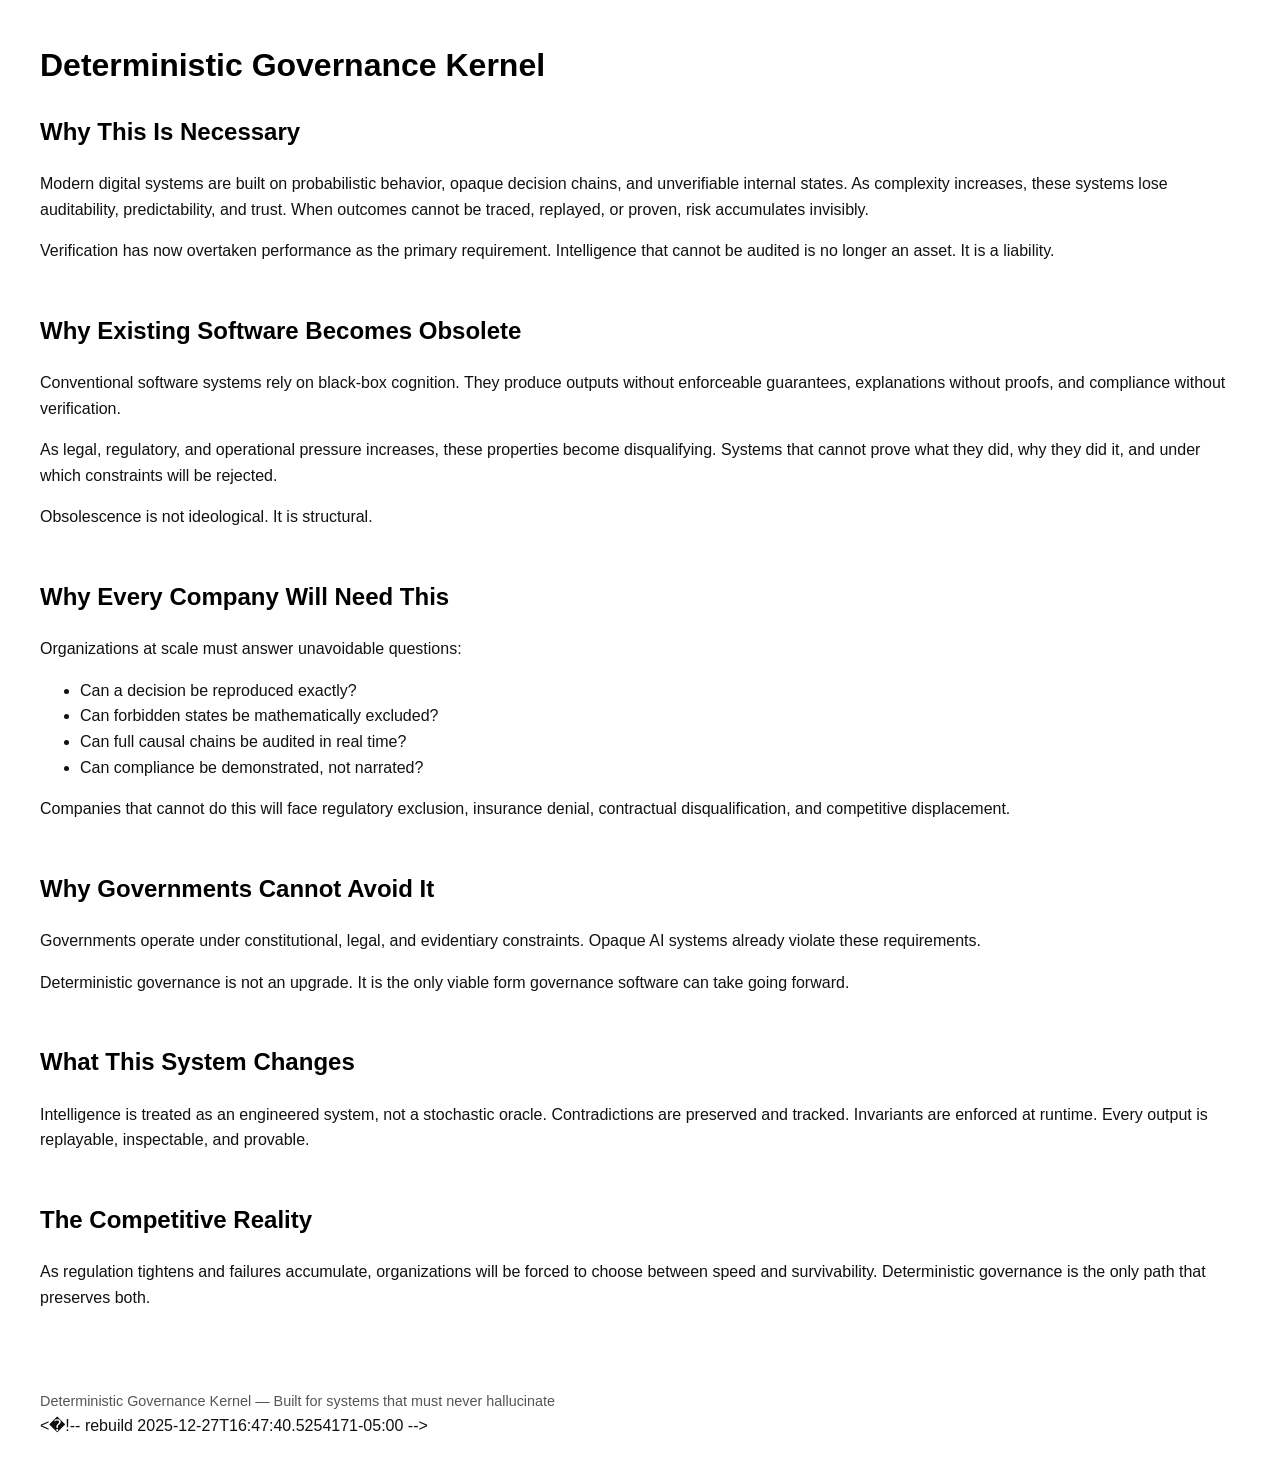
==== docs/index.html @ 597dcc8b "Deploy site content to /docs for GitHub Pages" ====
﻿<!DOCTYPE html>
<html lang="en">
<head>
<meta charset="UTF-8">
<meta name="viewport" content="width=device-width, initial-scale=1.0">
<title>Deterministic Governance Kernel</title>
<style>
body { font-family: Arial, Helvetica, sans-serif; margin: 40px; line-height: 1.6; background:#ffffff; color:#111; }
h1, h2 { color:#000; }
section { margin-bottom: 48px; }
footer { margin-top: 80px; font-size: 0.9em; color:#555; }
</style>
</head>
<body>

<h1>Deterministic Governance Kernel</h1>

<section>
<h2>Why This Is Necessary</h2>
<p>
Modern digital systems are built on probabilistic behavior, opaque decision chains, and unverifiable internal states.
As complexity increases, these systems lose auditability, predictability, and trust.
When outcomes cannot be traced, replayed, or proven, risk accumulates invisibly.
</p>
<p>
Verification has now overtaken performance as the primary requirement.
Intelligence that cannot be audited is no longer an asset.
It is a liability.
</p>
</section>

<section>
<h2>Why Existing Software Becomes Obsolete</h2>
<p>
Conventional software systems rely on black-box cognition.
They produce outputs without enforceable guarantees, explanations without proofs, and compliance without verification.
</p>
<p>
As legal, regulatory, and operational pressure increases, these properties become disqualifying.
Systems that cannot prove what they did, why they did it, and under which constraints will be rejected.
</p>
<p>
Obsolescence is not ideological.
It is structural.
</p>
</section>

<section>
<h2>Why Every Company Will Need This</h2>
<p>
Organizations at scale must answer unavoidable questions:
</p>
<ul>
<li>Can a decision be reproduced exactly?</li>
<li>Can forbidden states be mathematically excluded?</li>
<li>Can full causal chains be audited in real time?</li>
<li>Can compliance be demonstrated, not narrated?</li>
</ul>
<p>
Companies that cannot do this will face regulatory exclusion, insurance denial, contractual disqualification, and competitive displacement.
</p>
</section>

<section>
<h2>Why Governments Cannot Avoid It</h2>
<p>
Governments operate under constitutional, legal, and evidentiary constraints.
Opaque AI systems already violate these requirements.
</p>
<p>
Deterministic governance is not an upgrade.
It is the only viable form governance software can take going forward.
</p>
</section>

<section>
<h2>What This System Changes</h2>
<p>
Intelligence is treated as an engineered system, not a stochastic oracle.
Contradictions are preserved and tracked.
Invariants are enforced at runtime.
Every output is replayable, inspectable, and provable.
</p>
</section>

<section>
<h2>The Competitive Reality</h2>
<p>
As regulation tightens and failures accumulate, organizations will be forced to choose between speed and survivability.
Deterministic governance is the only path that preserves both.
</p>
</section>

<footer>
Deterministic Governance Kernel — Built for systems that must never hallucinate
</footer>

</body>
</html>
< ! - -   r e b u i l d   2 0 2 5 - 1 2 - 2 7 T 1 6 : 4 7 : 4 0 . 5 2 5 4 1 7 1 - 0 5 : 0 0   - - >  
 <!-- DEPLOY MARKER 2025-12-27T16:50:09.8771870-05:00 -->
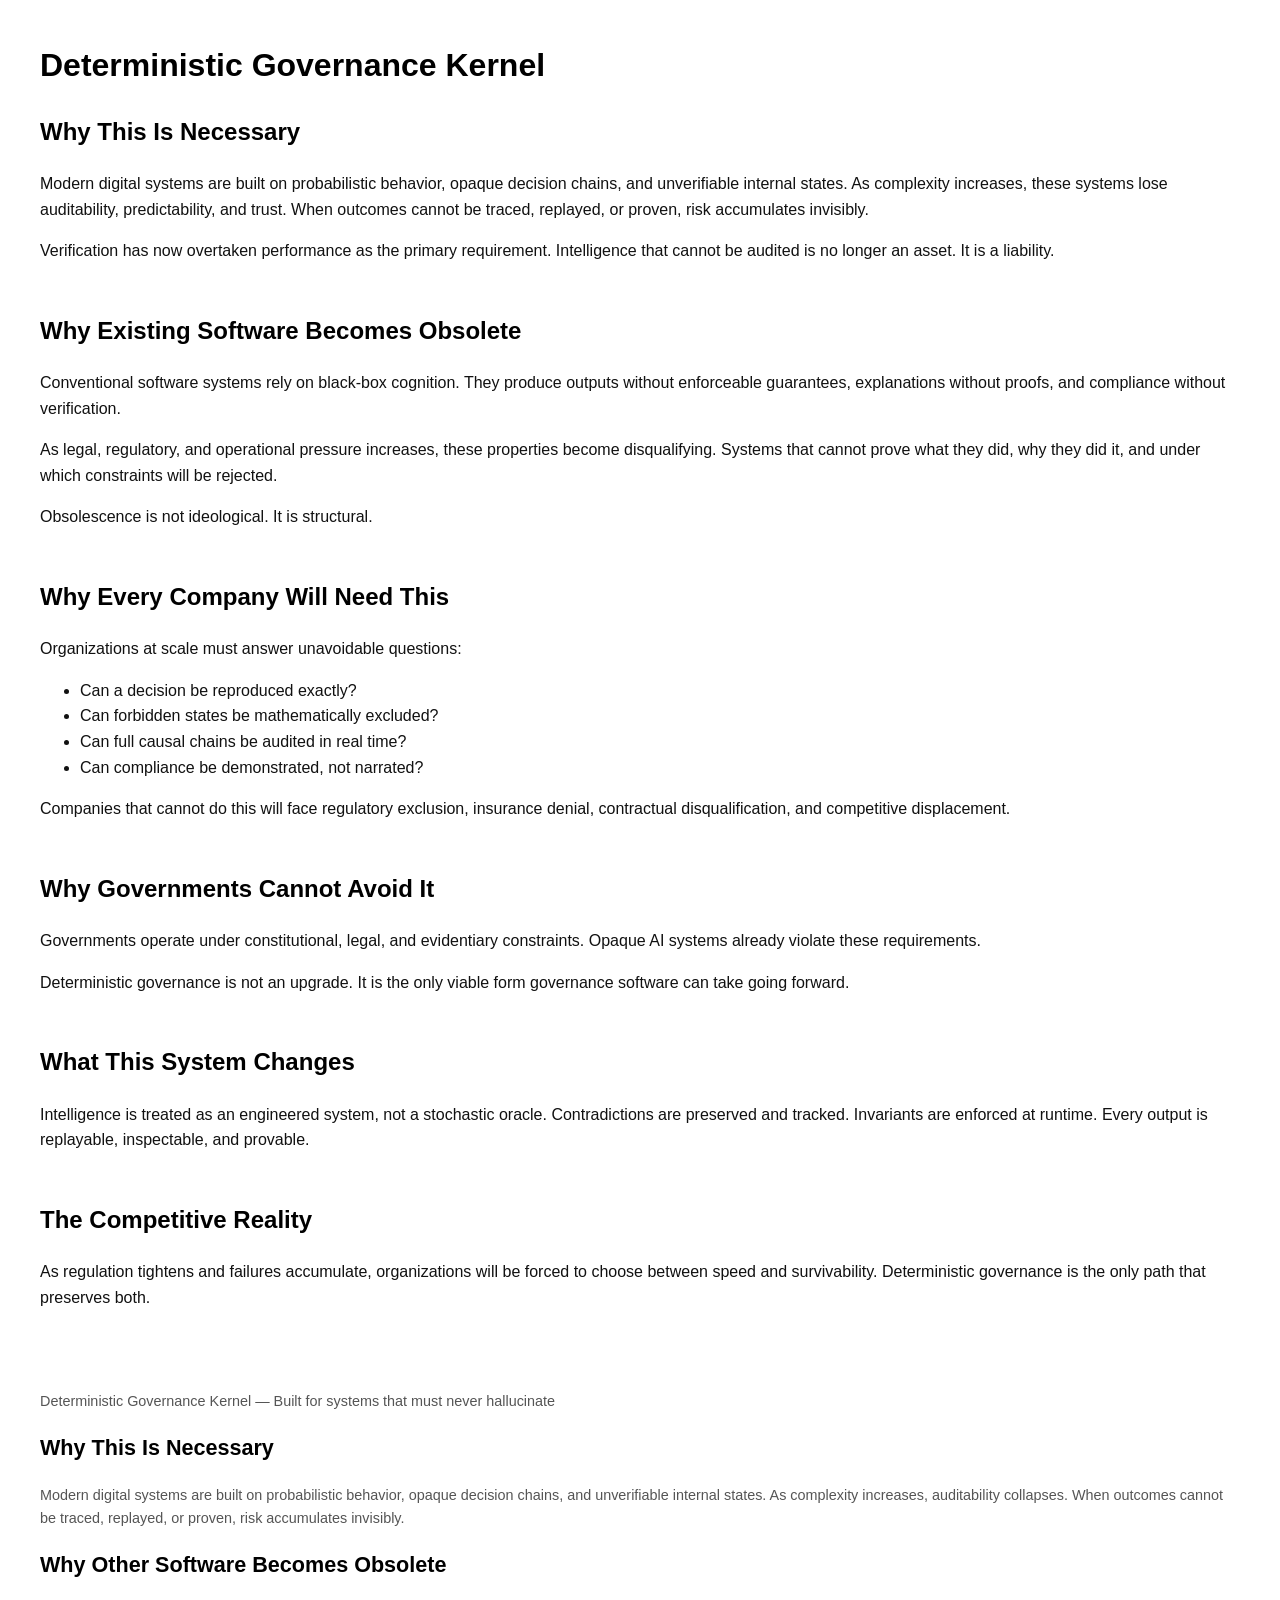
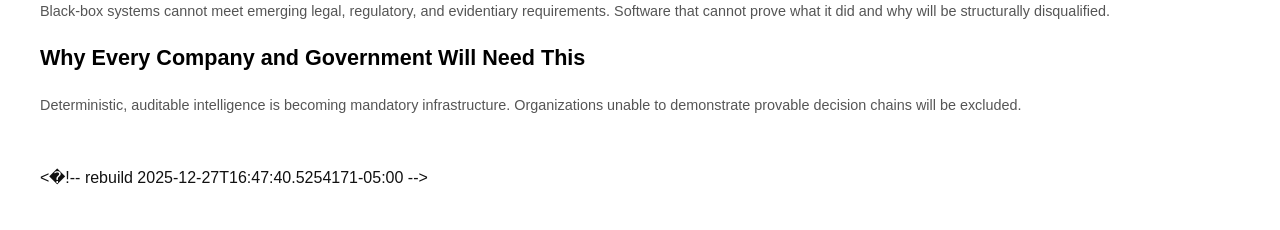
==== commit 840f880f: "Add necessity and obsolescence sections to live site (docs)" ====
--- a/docs/index.html
+++ b/docs/index.html
@@ -1,102 +1,122 @@
-﻿<!DOCTYPE html>
-<html lang="en">
-<head>
-<meta charset="UTF-8">
-<meta name="viewport" content="width=device-width, initial-scale=1.0">
-<title>Deterministic Governance Kernel</title>
-<style>
-body { font-family: Arial, Helvetica, sans-serif; margin: 40px; line-height: 1.6; background:#ffffff; color:#111; }
-h1, h2 { color:#000; }
-section { margin-bottom: 48px; }
-footer { margin-top: 80px; font-size: 0.9em; color:#555; }
-</style>
-</head>
-<body>
-
-<h1>Deterministic Governance Kernel</h1>
-
+﻿<!DOCTYPE html>
+<html lang="en">
+<head>
+<meta charset="UTF-8">
+<meta name="viewport" content="width=device-width, initial-scale=1.0">
+<title>Deterministic Governance Kernel</title>
+<style>
+body { font-family: Arial, Helvetica, sans-serif; margin: 40px; line-height: 1.6; background:#ffffff; color:#111; }
+h1, h2 { color:#000; }
+section { margin-bottom: 48px; }
+footer { margin-top: 80px; font-size: 0.9em; color:#555; }
+</style>
+</head>
+<body>
+
+<h1>Deterministic Governance Kernel</h1>
+
+<section>
+<h2>Why This Is Necessary</h2>
+<p>
+Modern digital systems are built on probabilistic behavior, opaque decision chains, and unverifiable internal states.
+As complexity increases, these systems lose auditability, predictability, and trust.
+When outcomes cannot be traced, replayed, or proven, risk accumulates invisibly.
+</p>
+<p>
+Verification has now overtaken performance as the primary requirement.
+Intelligence that cannot be audited is no longer an asset.
+It is a liability.
+</p>
+</section>
+
+<section>
+<h2>Why Existing Software Becomes Obsolete</h2>
+<p>
+Conventional software systems rely on black-box cognition.
+They produce outputs without enforceable guarantees, explanations without proofs, and compliance without verification.
+</p>
+<p>
+As legal, regulatory, and operational pressure increases, these properties become disqualifying.
+Systems that cannot prove what they did, why they did it, and under which constraints will be rejected.
+</p>
+<p>
+Obsolescence is not ideological.
+It is structural.
+</p>
+</section>
+
+<section>
+<h2>Why Every Company Will Need This</h2>
+<p>
+Organizations at scale must answer unavoidable questions:
+</p>
+<ul>
+<li>Can a decision be reproduced exactly?</li>
+<li>Can forbidden states be mathematically excluded?</li>
+<li>Can full causal chains be audited in real time?</li>
+<li>Can compliance be demonstrated, not narrated?</li>
+</ul>
+<p>
+Companies that cannot do this will face regulatory exclusion, insurance denial, contractual disqualification, and competitive displacement.
+</p>
+</section>
+
+<section>
+<h2>Why Governments Cannot Avoid It</h2>
+<p>
+Governments operate under constitutional, legal, and evidentiary constraints.
+Opaque AI systems already violate these requirements.
+</p>
+<p>
+Deterministic governance is not an upgrade.
+It is the only viable form governance software can take going forward.
+</p>
+</section>
+
+<section>
+<h2>What This System Changes</h2>
+<p>
+Intelligence is treated as an engineered system, not a stochastic oracle.
+Contradictions are preserved and tracked.
+Invariants are enforced at runtime.
+Every output is replayable, inspectable, and provable.
+</p>
+</section>
+
+<section>
+<h2>The Competitive Reality</h2>
+<p>
+As regulation tightens and failures accumulate, organizations will be forced to choose between speed and survivability.
+Deterministic governance is the only path that preserves both.
+</p>
+</section>
+
+<footer>
+Deterministic Governance Kernel — Built for systems that must never hallucinate
 <section>
 <h2>Why This Is Necessary</h2>
 <p>
-Modern digital systems are built on probabilistic behavior, opaque decision chains, and unverifiable internal states.
-As complexity increases, these systems lose auditability, predictability, and trust.
+Modern digital systems are built on probabilistic behavior, opaque decision chains,
+and unverifiable internal states. As complexity increases, auditability collapses.
 When outcomes cannot be traced, replayed, or proven, risk accumulates invisibly.
 </p>
+
+<h2>Why Other Software Becomes Obsolete</h2>
 <p>
-Verification has now overtaken performance as the primary requirement.
-Intelligence that cannot be audited is no longer an asset.
-It is a liability.
+Black-box systems cannot meet emerging legal, regulatory, and evidentiary requirements.
+Software that cannot prove what it did and why will be structurally disqualified.
+</p>
+
+<h2>Why Every Company and Government Will Need This</h2>
+<p>
+Deterministic, auditable intelligence is becoming mandatory infrastructure.
+Organizations unable to demonstrate provable decision chains will be excluded.
 </p>
 </section>
-
-<section>
-<h2>Why Existing Software Becomes Obsolete</h2>
-<p>
-Conventional software systems rely on black-box cognition.
-They produce outputs without enforceable guarantees, explanations without proofs, and compliance without verification.
-</p>
-<p>
-As legal, regulatory, and operational pressure increases, these properties become disqualifying.
-Systems that cannot prove what they did, why they did it, and under which constraints will be rejected.
-</p>
-<p>
-Obsolescence is not ideological.
-It is structural.
-</p>
-</section>
-
-<section>
-<h2>Why Every Company Will Need This</h2>
-<p>
-Organizations at scale must answer unavoidable questions:
-</p>
-<ul>
-<li>Can a decision be reproduced exactly?</li>
-<li>Can forbidden states be mathematically excluded?</li>
-<li>Can full causal chains be audited in real time?</li>
-<li>Can compliance be demonstrated, not narrated?</li>
-</ul>
-<p>
-Companies that cannot do this will face regulatory exclusion, insurance denial, contractual disqualification, and competitive displacement.
-</p>
-</section>
-
-<section>
-<h2>Why Governments Cannot Avoid It</h2>
-<p>
-Governments operate under constitutional, legal, and evidentiary constraints.
-Opaque AI systems already violate these requirements.
-</p>
-<p>
-Deterministic governance is not an upgrade.
-It is the only viable form governance software can take going forward.
-</p>
-</section>
-
-<section>
-<h2>What This System Changes</h2>
-<p>
-Intelligence is treated as an engineered system, not a stochastic oracle.
-Contradictions are preserved and tracked.
-Invariants are enforced at runtime.
-Every output is replayable, inspectable, and provable.
-</p>
-</section>
-
-<section>
-<h2>The Competitive Reality</h2>
-<p>
-As regulation tightens and failures accumulate, organizations will be forced to choose between speed and survivability.
-Deterministic governance is the only path that preserves both.
-</p>
-</section>
-
-<footer>
-Deterministic Governance Kernel — Built for systems that must never hallucinate
-</footer>
-
-</body>
+</footer>
+
+</body>
 </html>
-< ! - -   r e b u i l d   2 0 2 5 - 1 2 - 2 7 T 1 6 : 4 7 : 4 0 . 5 2 5 4 1 7 1 - 0 5 : 0 0   - - > - 
+< ! - -   r e b u i l d   2 0 2 5 - 1 2 - 2 7 T 1 6 : 4 7 : 4 0 . 5 2 5 4 1 7 1 - 0 5 : 0 0   - - > 
+ 
  <!-- DEPLOY MARKER 2025-12-27T16:50:09.8771870-05:00 -->
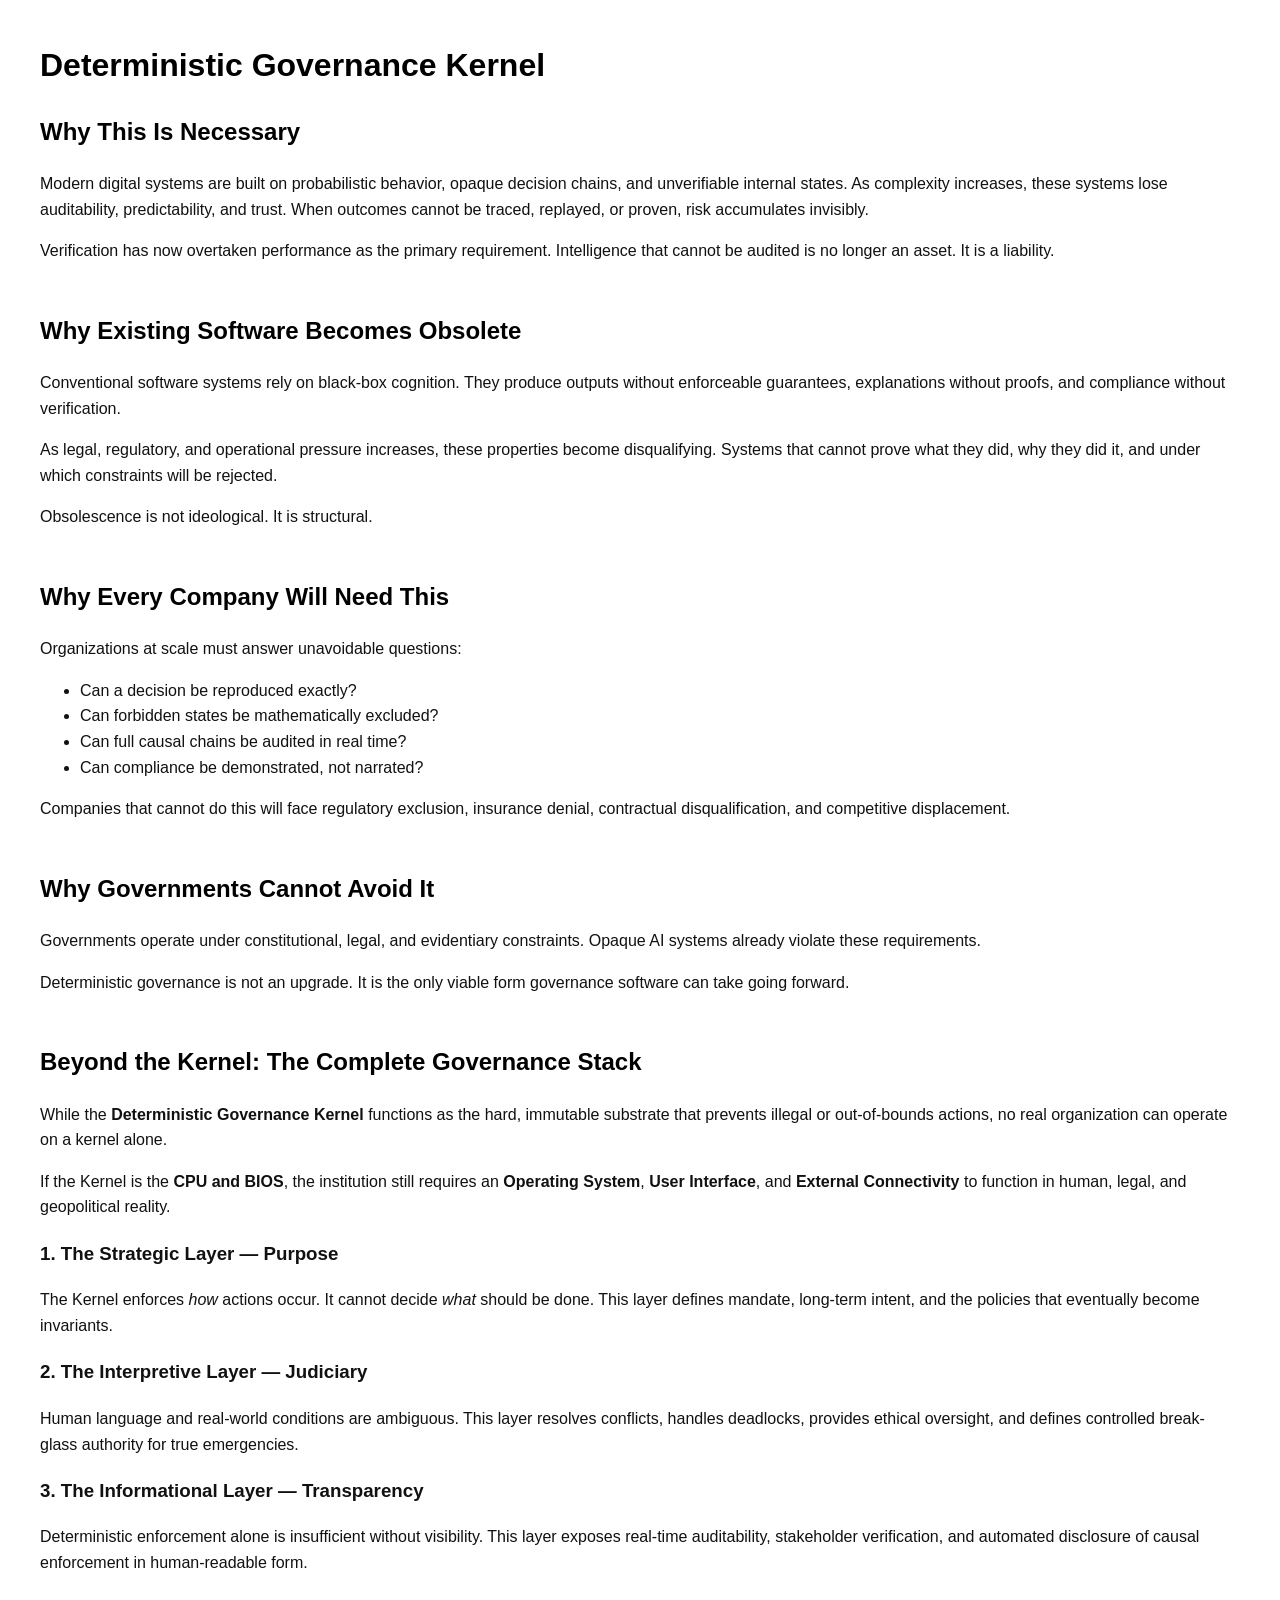
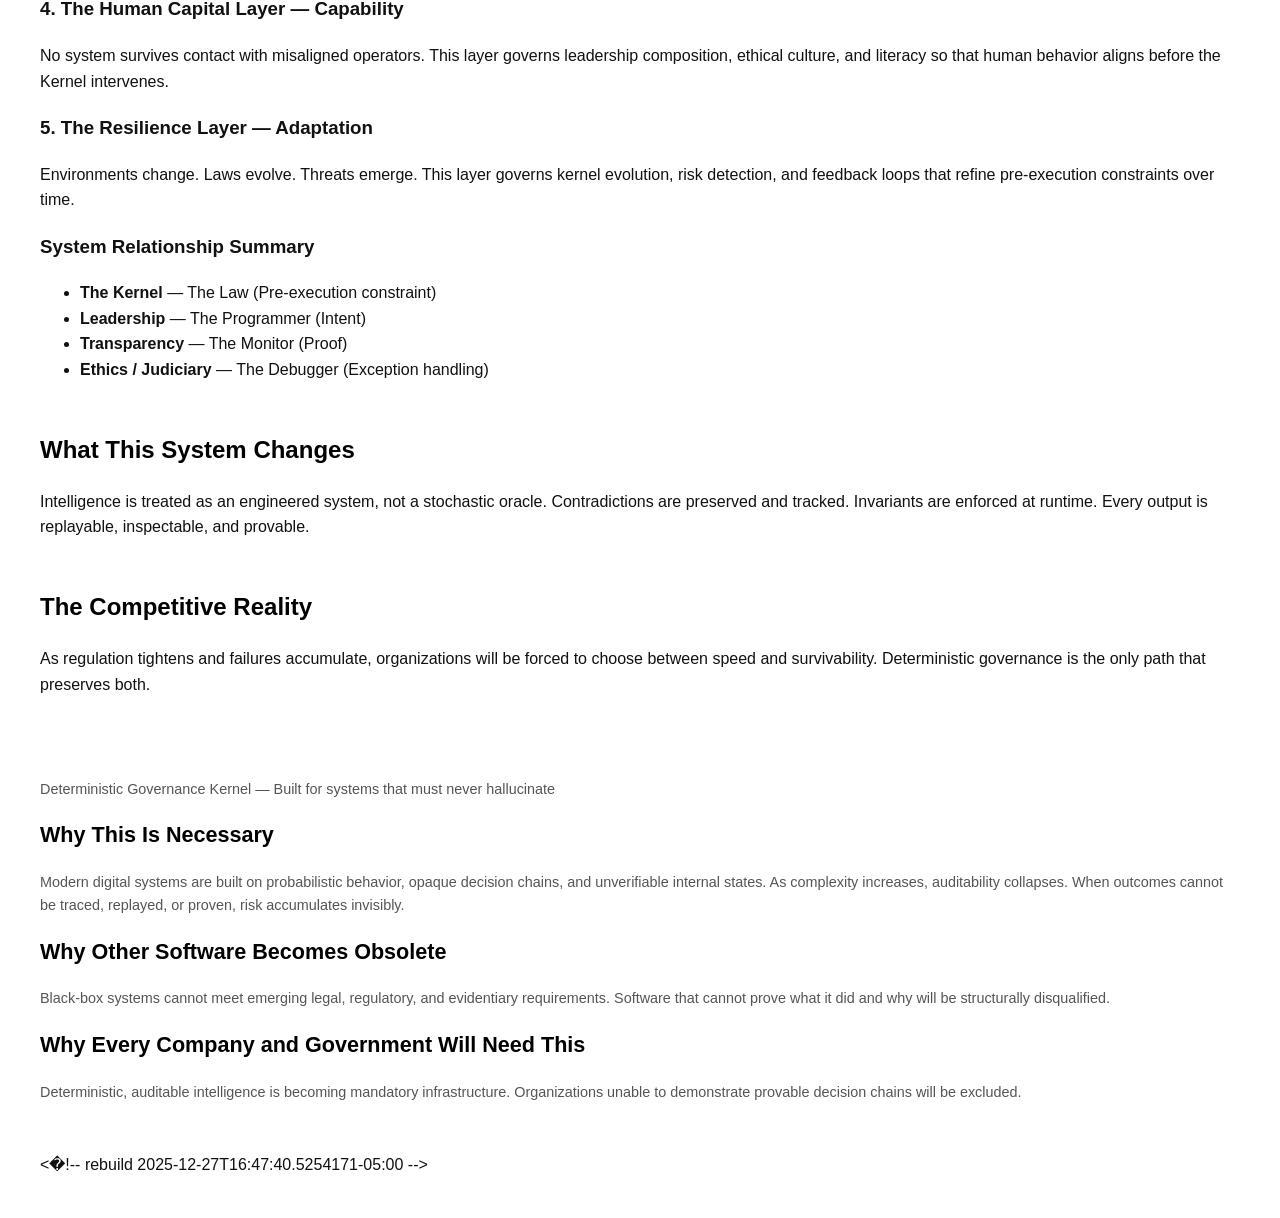
==== commit 5f792e22: "Add organizational governance layers beyond the Kernel" ====
--- a/docs/index.html
+++ b/docs/index.html
@@ -71,6 +71,63 @@
 Deterministic governance is not an upgrade.
 It is the only viable form governance software can take going forward.
 </p>
+</section>
+<section id="organizational-stack">
+<h2>Beyond the Kernel: The Complete Governance Stack</h2>
+
+<p>
+While the <strong>Deterministic Governance Kernel</strong> functions as the hard, immutable substrate
+that prevents illegal or out-of-bounds actions, no real organization can operate on a kernel alone.
+</p>
+
+<p>
+If the Kernel is the <strong>CPU and BIOS</strong>, the institution still requires an
+<strong>Operating System</strong>, <strong>User Interface</strong>, and <strong>External Connectivity</strong>
+to function in human, legal, and geopolitical reality.
+</p>
+
+<h3>1. The Strategic Layer — Purpose</h3>
+<p>
+The Kernel enforces <em>how</em> actions occur. It cannot decide <em>what</em> should be done.
+This layer defines mandate, long-term intent, and the policies that eventually become invariants.
+</p>
+
+<h3>2. The Interpretive Layer — Judiciary</h3>
+<p>
+Human language and real-world conditions are ambiguous. This layer resolves conflicts,
+handles deadlocks, provides ethical oversight, and defines controlled break-glass authority
+for true emergencies.
+</p>
+
+<h3>3. The Informational Layer — Transparency</h3>
+<p>
+Deterministic enforcement alone is insufficient without visibility.
+This layer exposes real-time auditability, stakeholder verification,
+and automated disclosure of causal enforcement in human-readable form.
+</p>
+
+<h3>4. The Human Capital Layer — Capability</h3>
+<p>
+No system survives contact with misaligned operators.
+This layer governs leadership composition, ethical culture,
+and literacy so that human behavior aligns before the Kernel intervenes.
+</p>
+
+<h3>5. The Resilience Layer — Adaptation</h3>
+<p>
+Environments change. Laws evolve. Threats emerge.
+This layer governs kernel evolution, risk detection,
+and feedback loops that refine pre-execution constraints over time.
+</p>
+
+<h3>System Relationship Summary</h3>
+<ul>
+  <li><strong>The Kernel</strong> — The Law (Pre-execution constraint)</li>
+  <li><strong>Leadership</strong> — The Programmer (Intent)</li>
+  <li><strong>Transparency</strong> — The Monitor (Proof)</li>
+  <li><strong>Ethics / Judiciary</strong> — The Debugger (Exception handling)</li>
+</ul>
+
 </section>
 
 <section>
@@ -93,26 +150,26 @@
 
 <footer>
 Deterministic Governance Kernel — Built for systems that must never hallucinate
-<section>
-<h2>Why This Is Necessary</h2>
-<p>
-Modern digital systems are built on probabilistic behavior, opaque decision chains,
-and unverifiable internal states. As complexity increases, auditability collapses.
-When outcomes cannot be traced, replayed, or proven, risk accumulates invisibly.
-</p>
-
-<h2>Why Other Software Becomes Obsolete</h2>
-<p>
-Black-box systems cannot meet emerging legal, regulatory, and evidentiary requirements.
-Software that cannot prove what it did and why will be structurally disqualified.
-</p>
-
-<h2>Why Every Company and Government Will Need This</h2>
-<p>
-Deterministic, auditable intelligence is becoming mandatory infrastructure.
-Organizations unable to demonstrate provable decision chains will be excluded.
-</p>
-</section>
+<section>
+<h2>Why This Is Necessary</h2>
+<p>
+Modern digital systems are built on probabilistic behavior, opaque decision chains,
+and unverifiable internal states. As complexity increases, auditability collapses.
+When outcomes cannot be traced, replayed, or proven, risk accumulates invisibly.
+</p>
+
+<h2>Why Other Software Becomes Obsolete</h2>
+<p>
+Black-box systems cannot meet emerging legal, regulatory, and evidentiary requirements.
+Software that cannot prove what it did and why will be structurally disqualified.
+</p>
+
+<h2>Why Every Company and Government Will Need This</h2>
+<p>
+Deterministic, auditable intelligence is becoming mandatory infrastructure.
+Organizations unable to demonstrate provable decision chains will be excluded.
+</p>
+</section>
 </footer>
 
 </body>
@@ -120,3 +177,5 @@
 < ! - -   r e b u i l d   2 0 2 5 - 1 2 - 2 7 T 1 6 : 4 7 : 4 0 . 5 2 5 4 1 7 1 - 0 5 : 0 0   - - > 
  
  <!-- DEPLOY MARKER 2025-12-27T16:50:09.8771870-05:00 -->
+
+
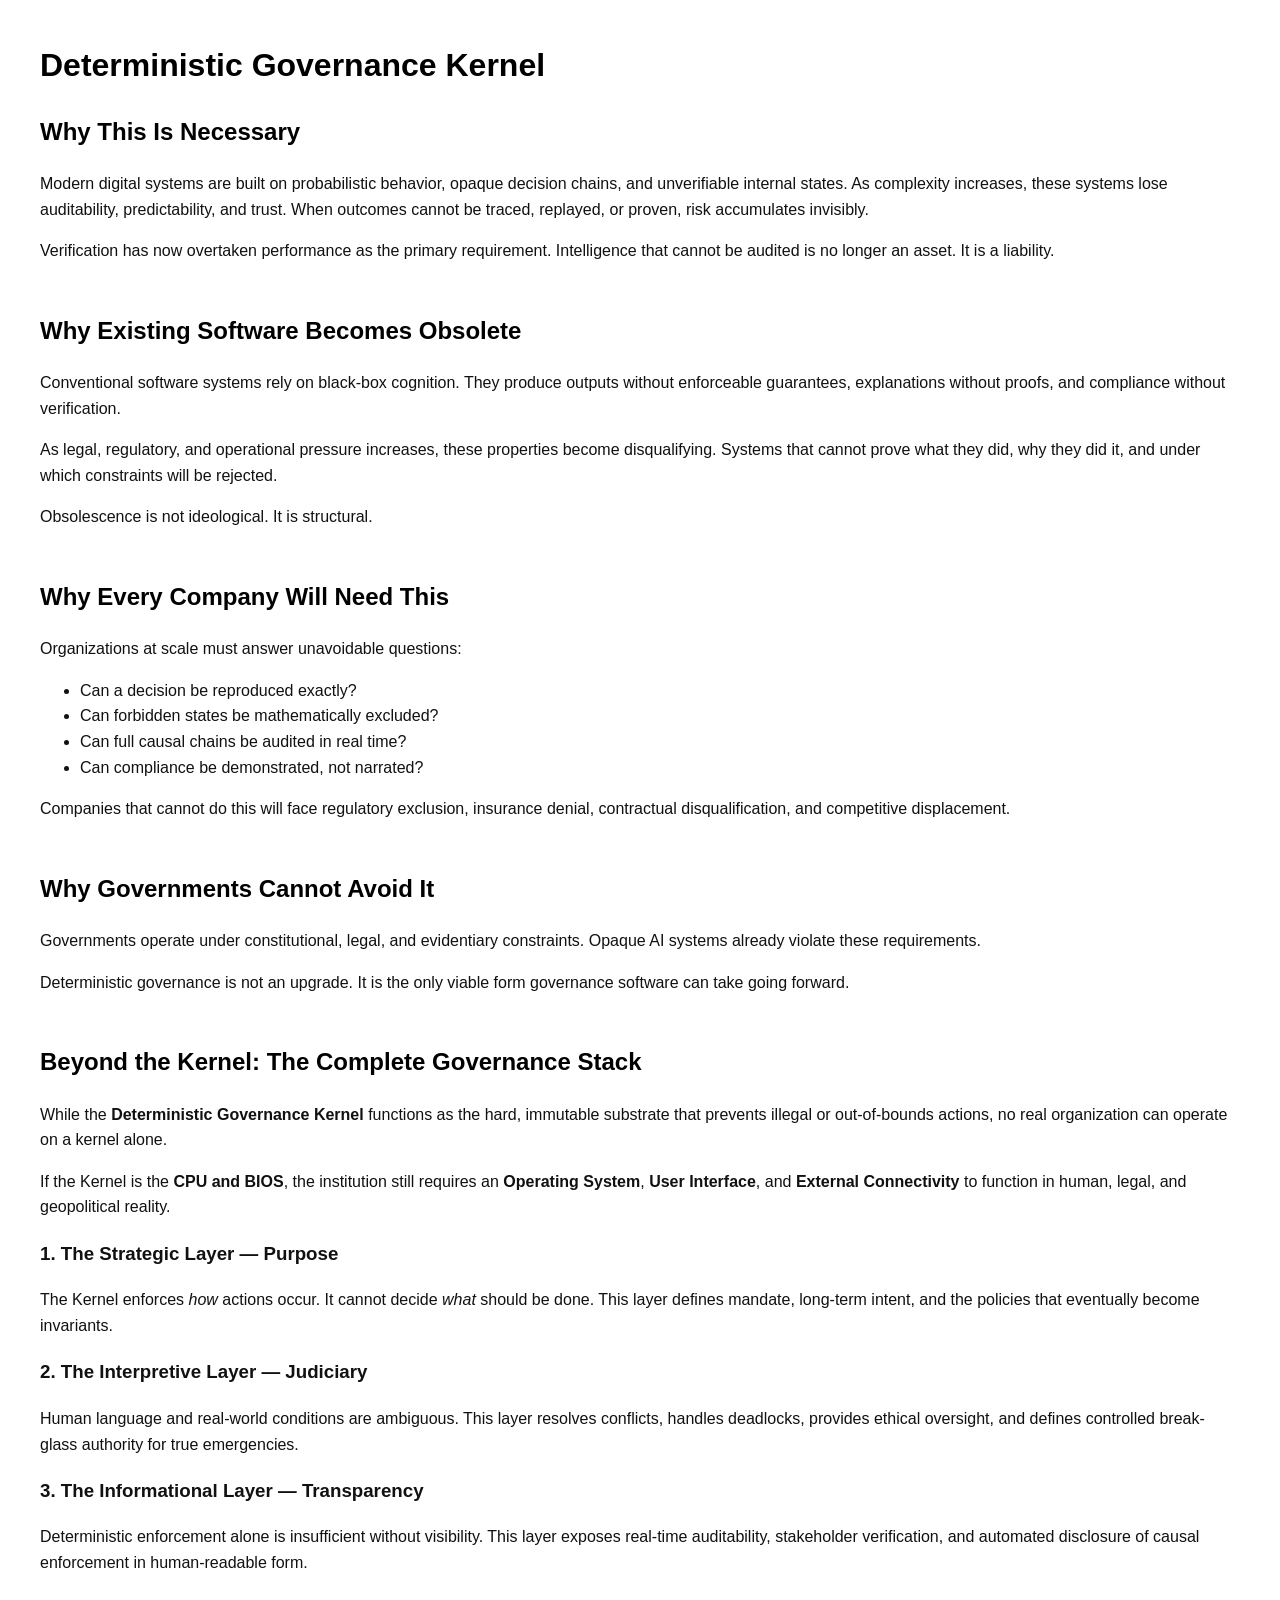
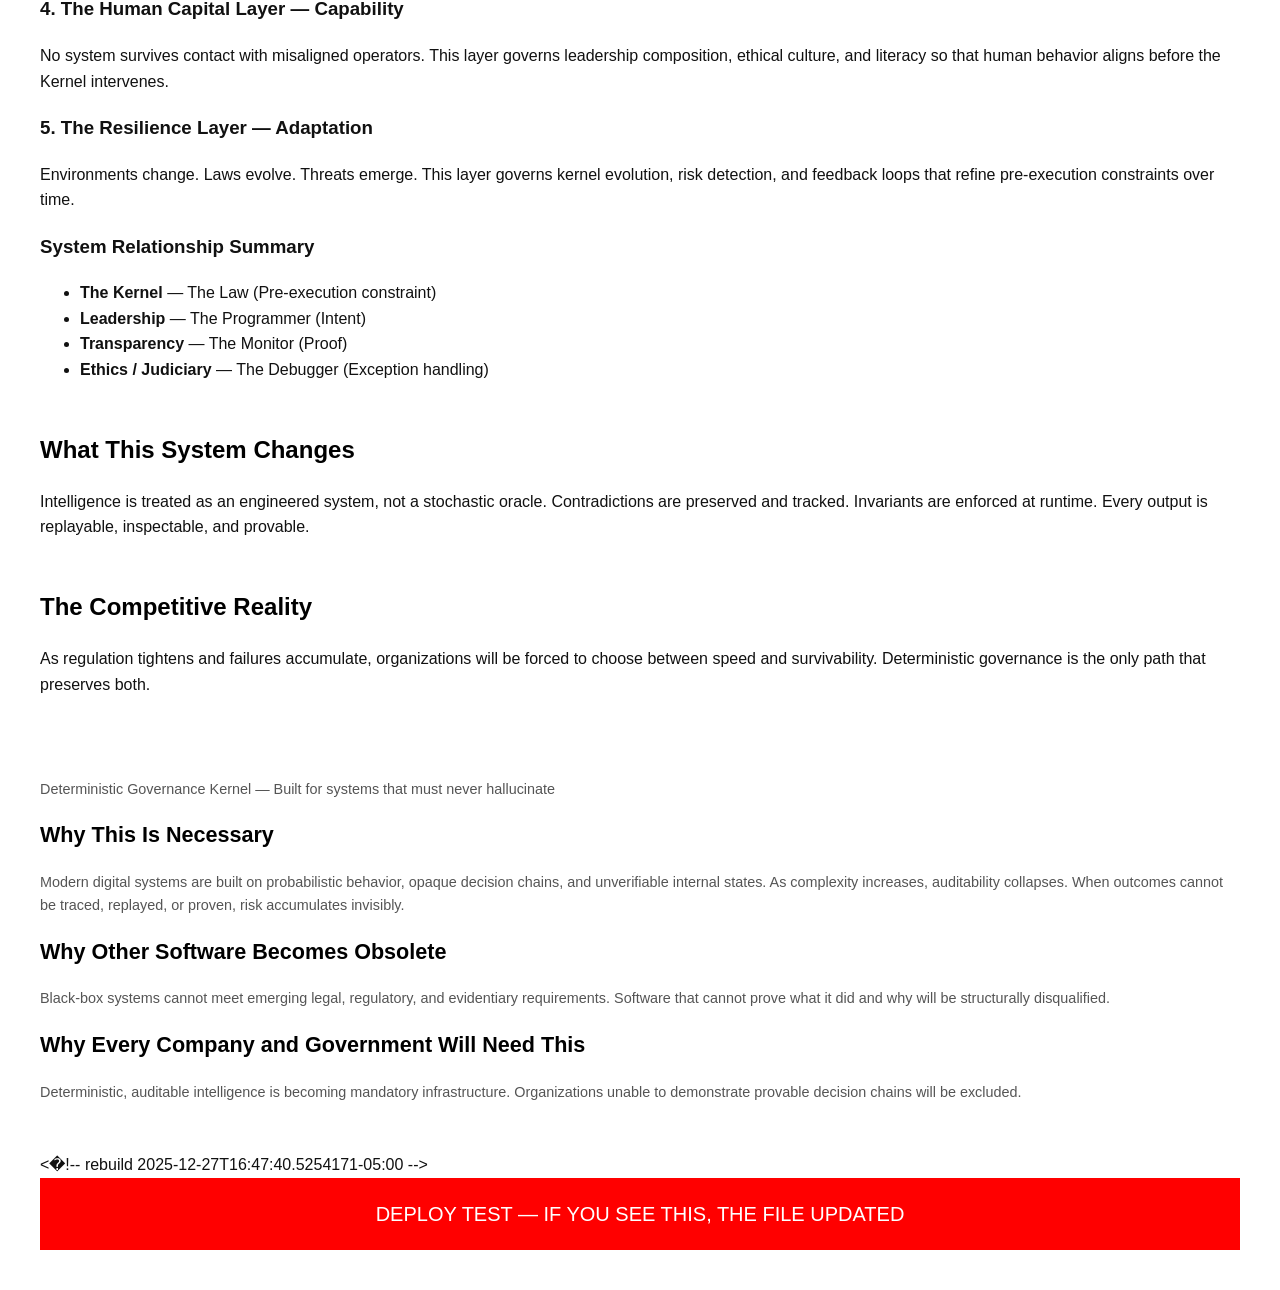
==== commit 033c0f16: "FORCE visible deploy test" ====
--- a/docs/index.html
+++ b/docs/index.html
@@ -179,3 +179,7 @@
  <!-- DEPLOY MARKER 2025-12-27T16:50:09.8771870-05:00 -->
 
 
+
+<!-- TEST CHANGE 2025-12-27T17:13:48.5544111-05:00 -->
+
+<div style='background:#ff0000;color:#fff;padding:20px;text-align:center;font-size:20px;'>DEPLOY TEST — IF YOU SEE THIS, THE FILE UPDATED</div>
